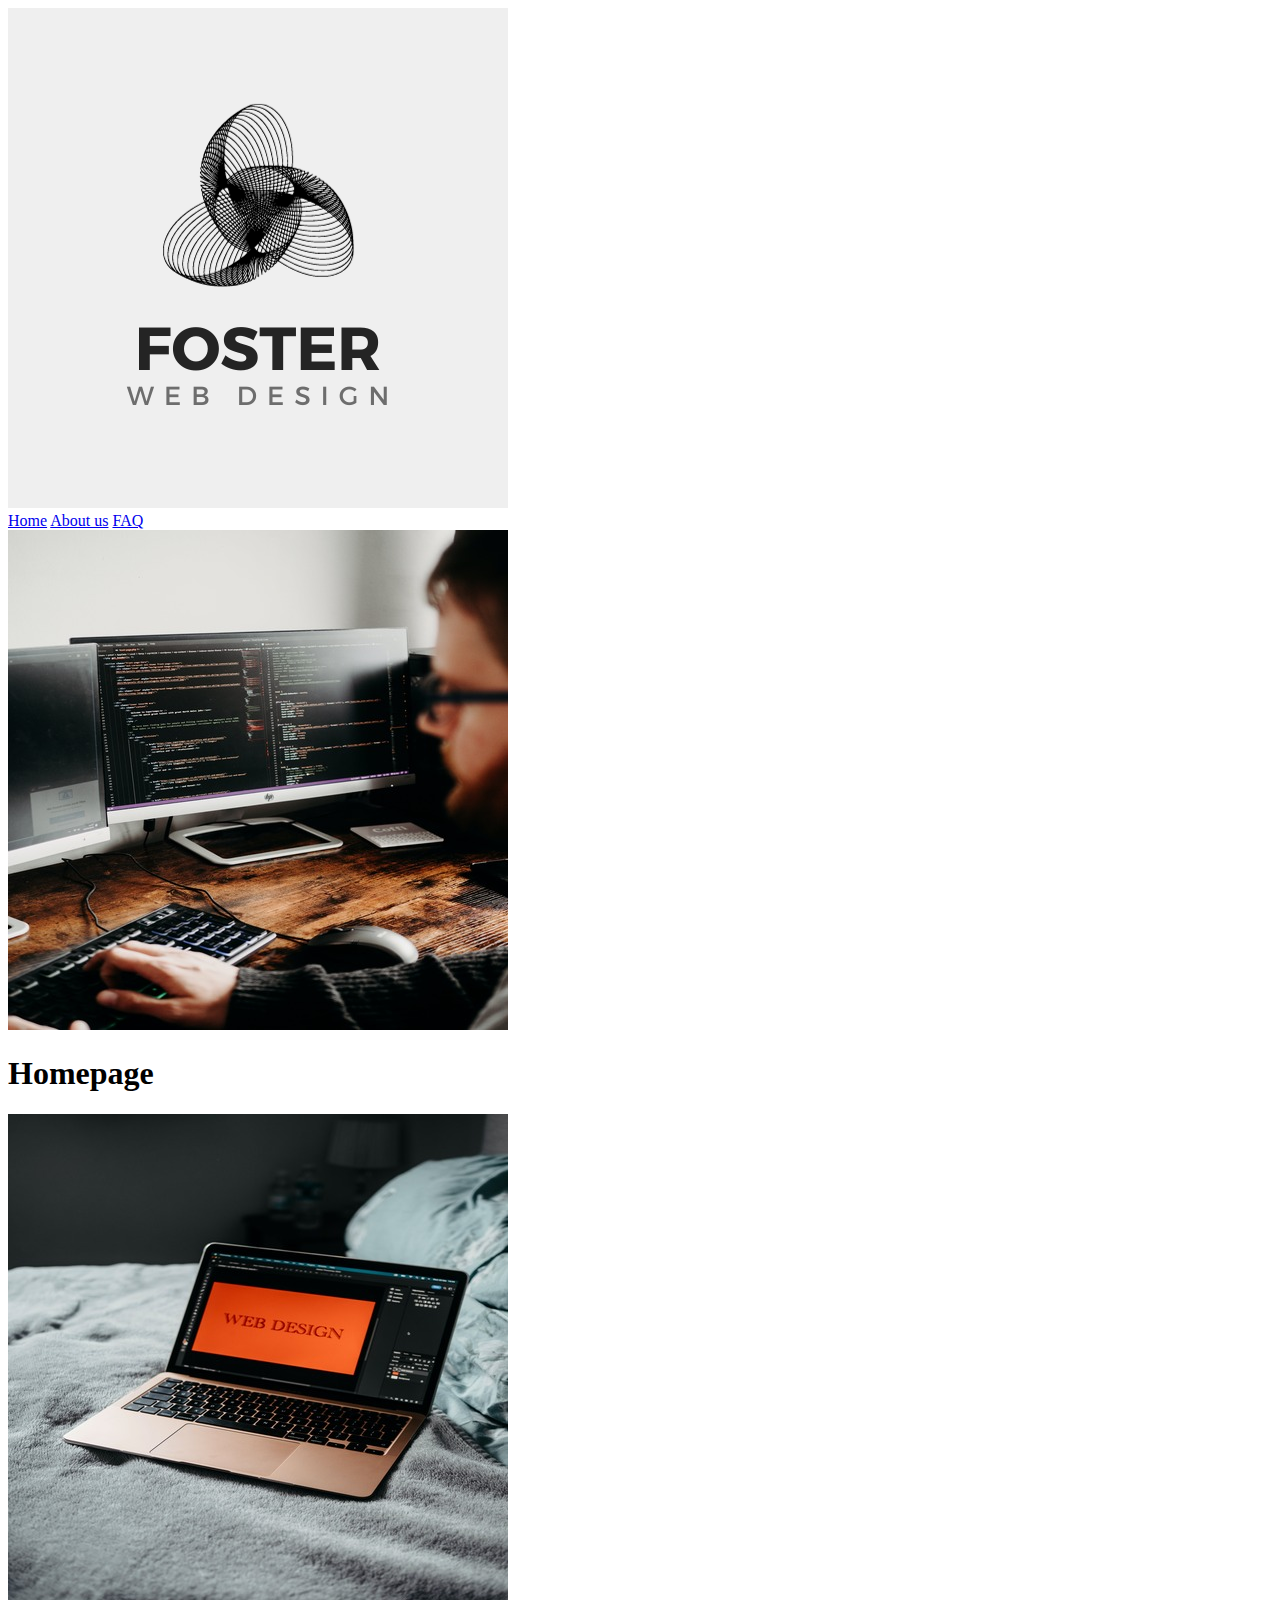
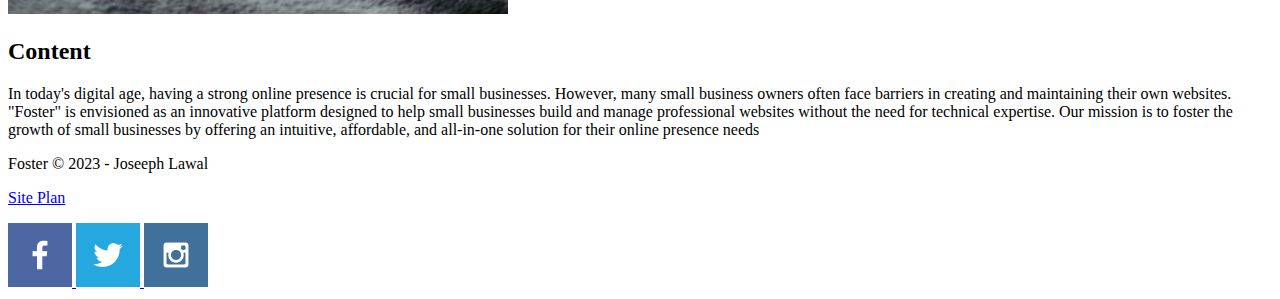
==== foster/index.html @ 13106a2d "foster" ====
<!DOCTYPE html>
<html lang="en">
<head>
    <link rel="stylesheet" href="styles/style.css">
    <meta charset="UTF-8">
    <meta http-equiv="X-UA-Compatible" content="IE=edge">
    <meta name="viewport" content="width=device-width, initial-scale=1.0">
    <title> Foster | Home</title>
</head>
<body>
    <header>
        <a id="logo_link" href="index.html">
            <img class="logo" src="image/2.png" alt="Foster Logo">
        </a>
        <nav>
            <a href="index.html">Home</a>
            <a href="aboutus.html">About us</a>
            <a href="faq.html">FAQ</a>
        </nav>
    </header>
    <div id="hero"> 
        <div id="hero-box">
            <img id="hero-img" src="image/pexels-lisa-fotios-16129728.jpg"> 
        </div>
        <section id="hero-msg">
            <h1 class="home-title">Homepage</h1>
            </div>
        </section>
    </div>
    <main id="background">

    </main>
    <img class="mountains" src="image/pexels-lisa-fotios-16129877 1.jpg">
    <section class="msg">
        <h2>Content</h2>
        <p>In today's digital age, having a strong online presence is crucial for small businesses. However, many small business owners often face barriers in creating and maintaining their own websites. "Foster" is envisioned as an innovative platform designed to help small businesses build and manage professional websites without the need for technical expertise. Our mission is to foster the growth of small businesses by offering an intuitive, affordable, and all-in-one solution for their online presence needs </p>
    </section>
    </main>
    

    <footer>
        <p>Foster &copy; 2023 - Joseeph Lawal</p>
        <p><a href="site-plan.html">Site Plan</a></p>
        <div class="social">
            <a href="https://facebook.com" target="_blank">
                <img src="image/facebook.png" alt="fb icon">
            </a>
            <a href="https://twitter.com" target="_blank">
                <img src="image/twitter.png" alt="twitter icon">
            </a>
            <a href="https://instagram.com" target="_blank">
                <img src="image/instagram.png" alt="instagram icon">
            </a>
        </div>
    </footer>
    <body>
    <div id="content">
    </div>
    </body>
    </html>
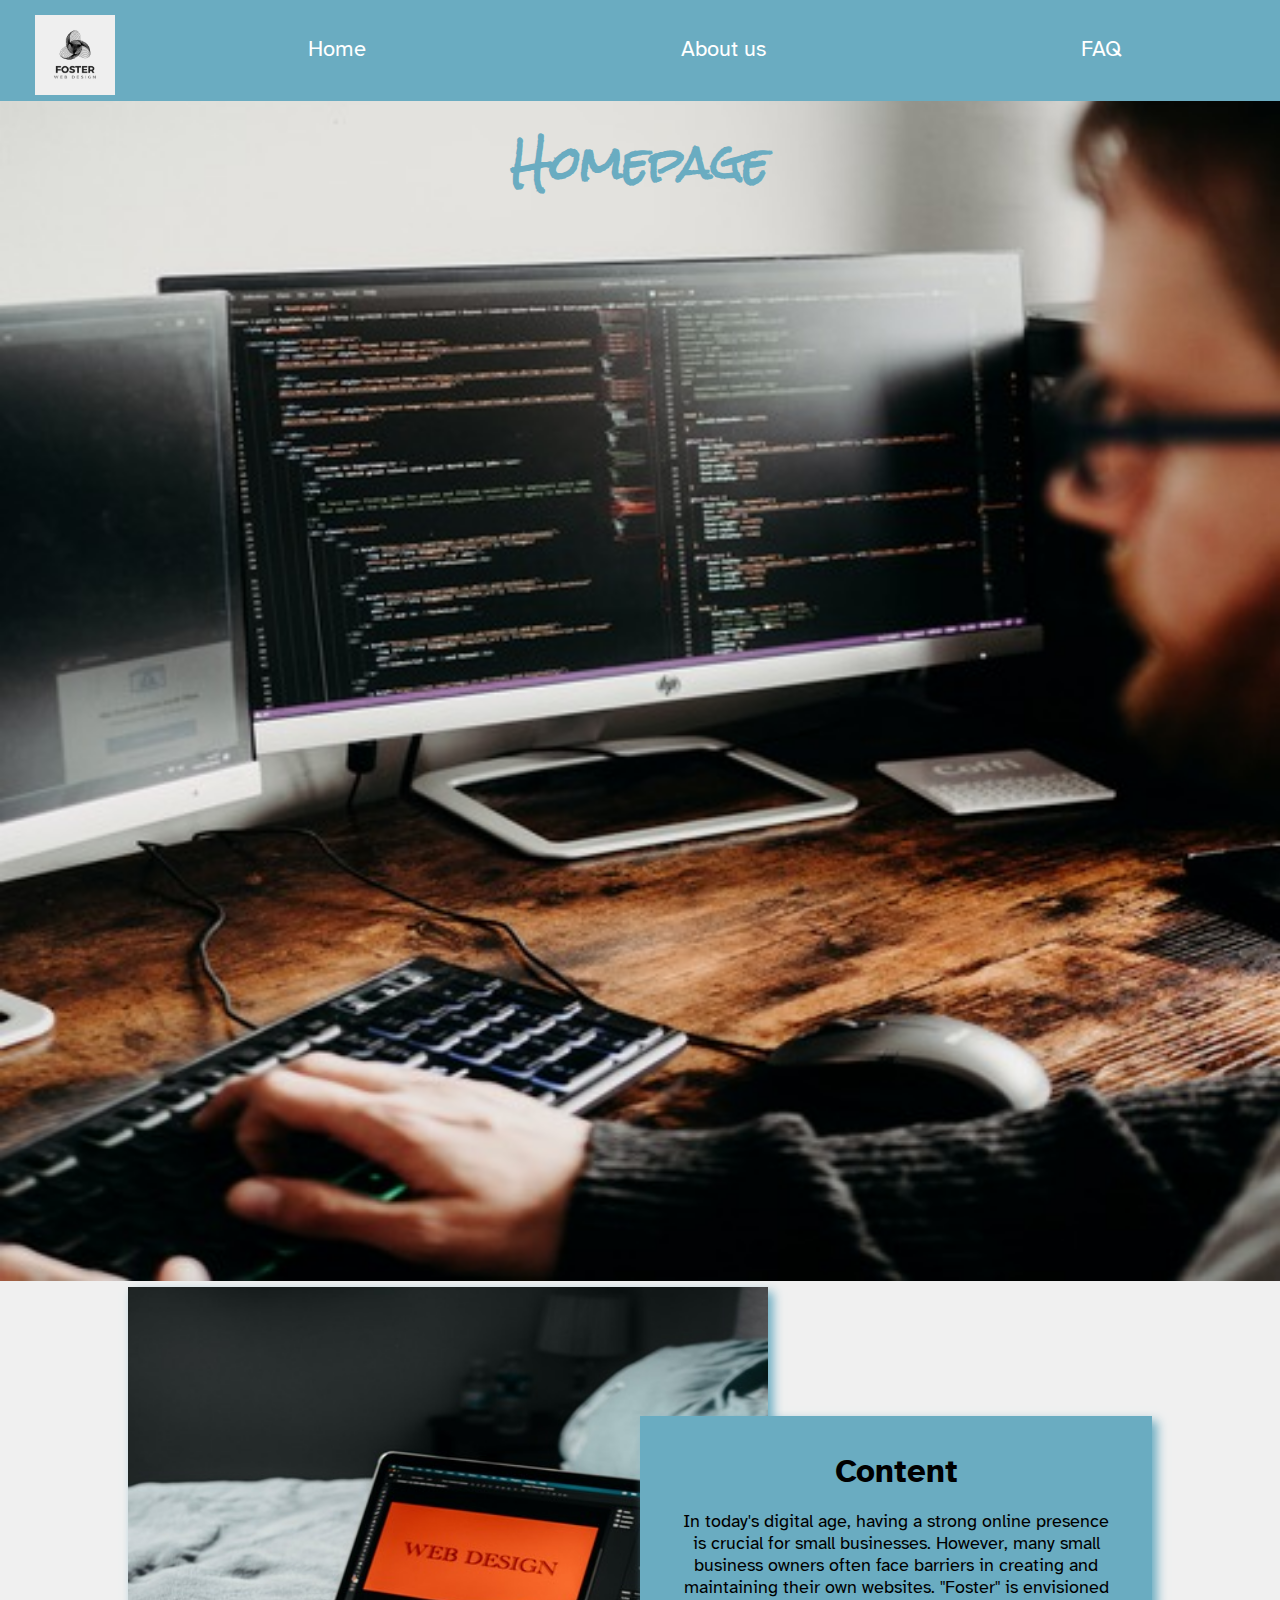
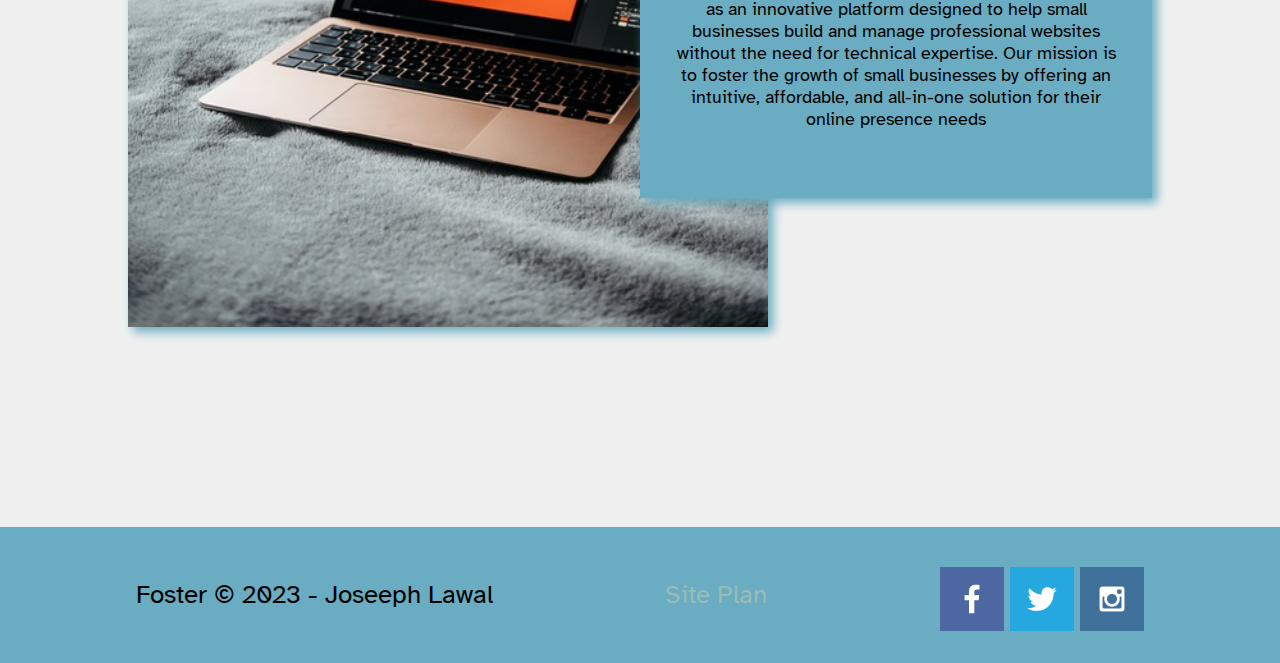
==== commit 7d6265e4: "foster" ====
--- a/foster/index.html
+++ b/foster/index.html
@@ -27,15 +27,13 @@
             </div>
         </section>
     </div>
-    <main id="background">
-
-    </main>
-    <img class="mountains" src="image/pexels-lisa-fotios-16129877 1.jpg">
+<main class="home-grid">
+    <img class="mountains" src="image/pexels-lisa-fotios-16129877 1.jpg" alt="Misty mountains">
     <section class="msg">
         <h2>Content</h2>
         <p>In today's digital age, having a strong online presence is crucial for small businesses. However, many small business owners often face barriers in creating and maintaining their own websites. "Foster" is envisioned as an innovative platform designed to help small businesses build and manage professional websites without the need for technical expertise. Our mission is to foster the growth of small businesses by offering an intuitive, affordable, and all-in-one solution for their online presence needs </p>
     </section>
-    </main>
+</main>
     
 
     <footer>
--- a/foster/styles/style.css
+++ b/foster/styles/style.css
@@ -0,0 +1,186 @@
+@import url('https://fonts.googleapis.com/css2?family=Arvo&family=Atkinson+Hyperlegible&family=Open+Sans:wght@300&family=PT+Serif&family=Playpen+Sans:wght@600&family=Rock+Salt&display=swap');
+#content{
+    max-width: 1600px;
+    margin: 0 auto;
+    text-align: center; 
+  }
+nav a {
+    text-align: center;
+    color: #ffffff;
+    text-decoration: none;
+    padding: 35px;
+  }
+#hero-msg h1, #hero-msg h4 {
+    text-align: center;
+  }
+.button-box {
+    text-align: center;
+  }
+main section {
+    text-align: center;
+  }
+#background {
+    height: 725px;
+}
+body {
+    background-color: #f0f0f0; 
+    font-family: atkinson hyperlegible, sans-serif ;
+    font-size: 22px;
+    margin: 0;
+    padding: 0;
+}
+
+h2 {
+    margin: 0;
+}
+header {
+    background-color: #6AACC1; 
+    display: grid;
+    grid-template-columns: 150px auto;
+}
+nav a:hover {
+    background-color: #6AACC1; 
+}
+.book, .join {
+    background-color: #6AACC1;
+    color: #6AACC1;
+    text-decoration: none;
+    font-size: 18px;
+    padding: 15px 30px;
+    margin-top: 50px;
+    text-align: center;
+    border-radius: 5px;
+}
+.book:hover, .join:hover {
+    background-color: #ffffff; 
+}
+#background {
+    background-color: #6AACC1;
+}
+.icon {
+    width: 80px;
+    padding-top: 10px;
+}
+.logo {
+    width: 80px;
+    padding-top: 10px;
+}
+#hero-img {
+    width: 100%;
+}
+
+footer a {
+    text-align: center;
+    color:  rgb(154, 187, 183);
+    text-decoration: none;
+}
+footer p {
+    font-size: 1.2em;
+}  
+
+footer p a:hover {
+    text-decoration: underline;
+}  
+
+.home-title{
+    font-family: rock salt, sans-serif ;
+    font-size: 2em;
+    margin-top: 10px;
+}
+
+.msg p {
+    padding-bottom: 15px;
+    font-size: .8em;
+}
+
+
+footer .social img {
+    padding-top: 15px;
+}
+
+#logo_link {
+    padding-top: 5px;
+    justify-self: center;
+    align-self: center;
+}
+
+
+.card-img {
+    border: 10px solid  #6AACC1;
+    transition: transform .5s;
+    box-shadow: 5px 5px 10px #6f7364;
+
+}
+main section img{
+    box-sizing: border-box;
+}
+nav {
+    display: flex;
+    justify-content: space-around;
+}
+#hero {
+    display: grid;
+    grid-template-columns: 1fr 3fr 1fr;
+    margin-top: -100px;
+}
+#hero-box {
+    grid-column: 1/4;
+    grid-row: 1/3;
+    z-index: -1;
+}
+#hero-msg h4 {
+    color: white;
+}
+#hero-msg {
+    grid-column: 2/3;
+    grid-row: 1/2;
+    margin-top: 100px;
+    color: #6AACC1;
+}
+.card-img, .mountains {
+    width: 100%;
+}
+.home-grid {
+    display: grid;
+    grid-template-columns: 1fr 1fr 1fr 1fr 1fr 1fr 1fr 1fr 1fr 1fr;
+}
+.rivers-card{
+    grid-column: 2/4;
+    grid-row: 2/3;
+}
+.camping-card{
+    grid-column: 5/7;
+    grid-row: 2/3;
+}
+.rapids-card{
+    grid-column: 8/10;
+    grid-row: 2/3;
+}
+
+
+.mountains {
+    width: 100%;
+    grid-column: 2/7;
+    grid-row: 5/8;
+    box-shadow: 5px 5px 10px #6AACC1;
+}
+.msg {
+    background-color: #6AACC1;
+    padding: 35px;
+    grid-column: 6/10;
+    grid-row: 6/7;
+    box-shadow: 5px 5px 10px #6AACC1;
+}
+
+footer {
+    background-color: #6AACC1;
+    padding: 25px 50px;
+    margin-top: 200px; 
+    display: flex;
+    justify-content: space-around;
+    align-items: center;
+}
+.card-img:hover {
+    opacity: .6;
+    transform: scale(1.1);
+}
